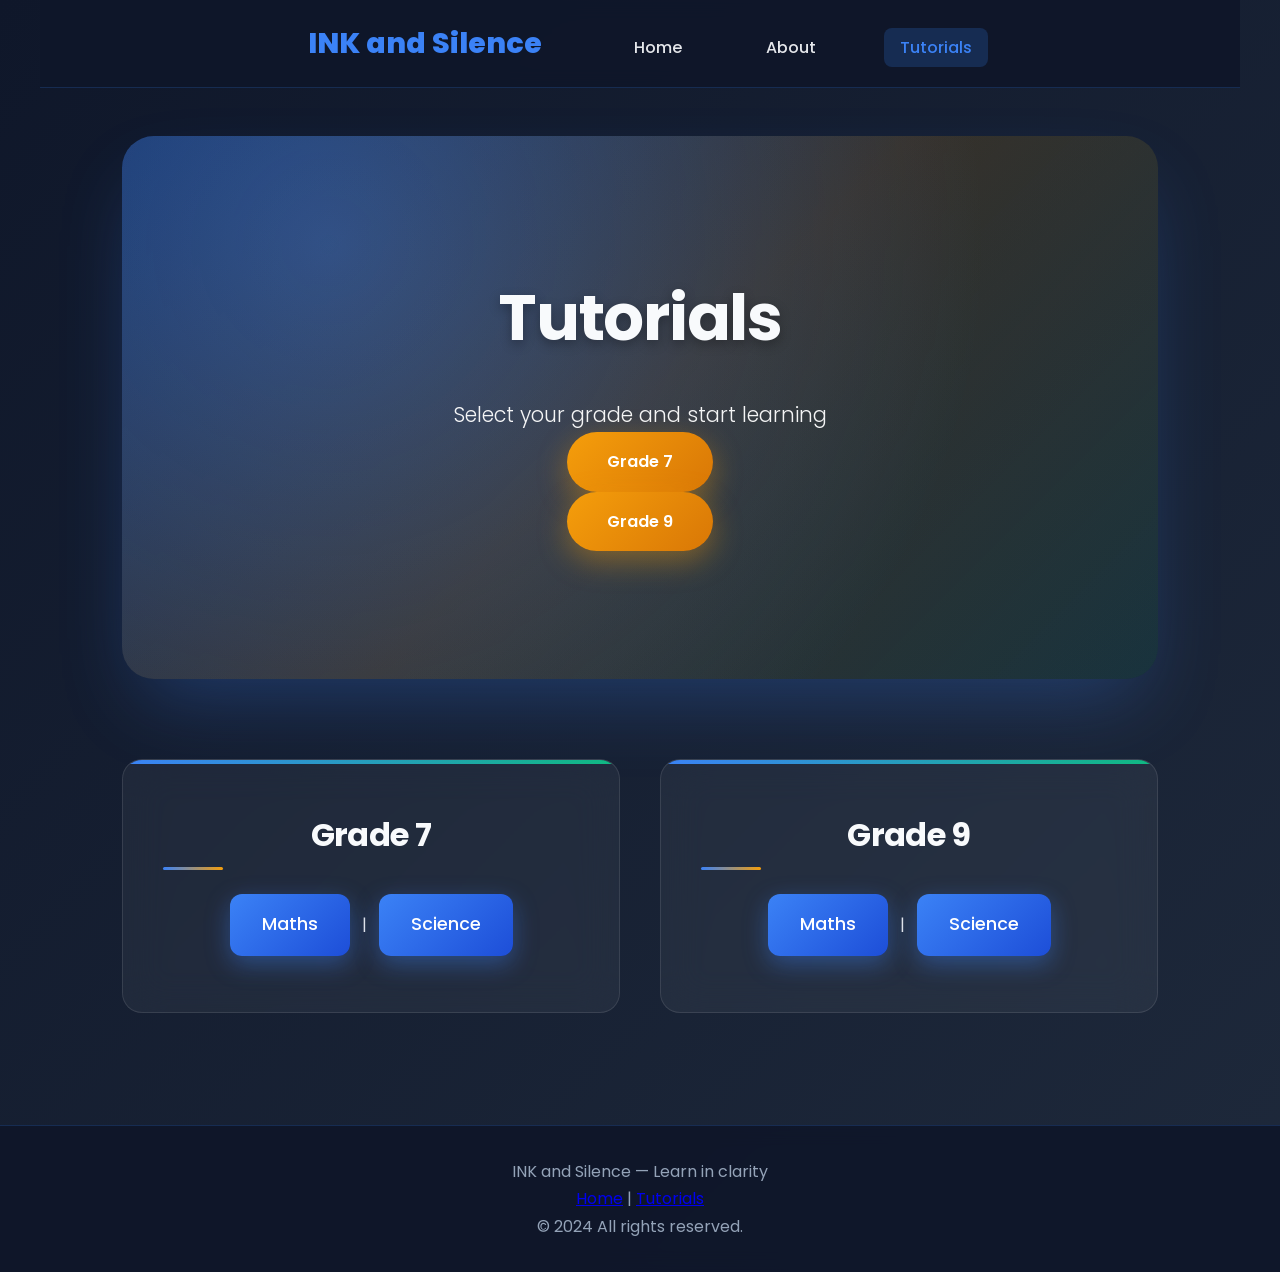
==== tutorials.html @ 47a631e3 "Add files via upload" ====
<!DOCTYPE html>
<html lang="en">
<head>
  <meta charset="UTF-8">
  <meta name="viewport" content="width=device-width, initial-scale=1.0">
  <title>Tutorials - INK and Silence</title>
  <link rel="stylesheet" href="style.css">
</head>
<body>
  <nav>
    <a href="index.html" class="logo">INK and Silence</a>
    <a href="index.html">Home</a>
    <a href="about.html">About</a>
    <a href="tutorials.html" class="active">Tutorials</a>
  </nav>
  
  <main>
    <section class="hero">
      <h1>Tutorials</h1>
      <p>Select your grade and start learning</p>
      <a href="#grades" class="cta-button">Grade 7</a>
      <a href="#grades" class="cta-button">Grade 9</a>
    </section>
    
    <section class="grades">
      <div class="grade-card">
        <h2>Grade 7</h2>
        <a href="grade7/maths.html">Maths</a> | <a href="grade7/science.html">Science</a>
      </div>
      <div class="grade-card">
        <h2>Grade 9</h2>
        <a href="grade9/maths.html">Maths</a> | <a href="grade9/science.html">Science</a>
      </div>
    </section>
  </main>
  
  <footer class="footer">
    <p>INK and Silence — Learn in clarity</p>
    <p><a href="index.html">Home</a> | <a href="tutorials.html">Tutorials</a></p>
    <p>&copy; 2024 All rights reserved.</p>
  </footer>
</body>
</html>
---- style.css ----
/* Modern Professional style.css for INK and Silence - Dark + White theme */
@import url('https://fonts.googleapis.com/css2?family=Poppins:wght@300;400;500;600;700;800&display=swap');

* {
  margin: 0;
  padding: 0;
  box-sizing: border-box;
}

body {
  font-family: 'Poppins', sans-serif;
  line-height: 1.7;
  color: #e5e7eb;
  background: linear-gradient(135deg, #0f172a 0%, #1e293b 100%);
  min-height: 100vh;
}

.logo {
  font-family: 'Poppins', sans-serif;
  font-weight: 800;
  font-size: 1.8rem;
  color: #3b82f6;
  text-decoration: none;
  margin-right: 2rem;
}

.active {
  background: rgba(59, 130, 246, 0.2);
  color: #3b82f6 !important;
}

.cta-button {
  background: linear-gradient(135deg, #f59e0b 0%, #d97706 100%);
  color: white;
  padding: 1rem 2.5rem;
  border-radius: 50px;
  font-weight: 600;
  text-decoration: none;
  box-shadow: 0 10px 30px rgba(245, 158, 11, 0.4);
  transition: all 0.3s ease;
  margin: 0 1rem;
}

.cta-button:hover {
  transform: translateY(-2px);
  box-shadow: 0 15px 40px rgba(245, 158, 11, 0.6);
}

.footer {
  background: rgba(15, 23, 42, 0.95);
  backdrop-filter: blur(10px);
  padding: 2rem;
  text-align: center;
  border-top: 1px solid rgba(59, 130, 246, 0.2);
  margin-top: 4rem;
  color: #94a3b8;
}

.chapter::before {
  content: '📚';
  font-size: 2rem;
  display: block;
  margin-bottom: 1rem;
}

nav {
  background: rgba(15, 23, 42, 0.95);
  backdrop-filter: blur(10px);
  padding: 1.2rem 0;
  position: sticky;
  top: 0;
  z-index: 100;
  border-bottom: 1px solid rgba(59, 130, 246, 0.2);
}

nav {
  max-width: 1200px;
  margin: 0 auto;
  text-align: center;
}

nav a {
  color: #e5e7eb;
  text-decoration: none;
  margin: 0 1.5rem;
  font-weight: 500;
  font-size: 1rem;
  padding: 0.5rem 1rem;
  border-radius: 8px;
  transition: all 0.3s ease;
  position: relative;
}

nav a:hover {
  background: rgba(59, 130, 246, 0.1);
  color: #3b82f6;
  transform: translateY(-1px);
}

main {
  max-width: 1100px;
  margin: 0 auto;
  padding: 3rem 2rem;
}

.hero {
  text-align: center;
  padding: 8rem 3rem;
  background: linear-gradient(135deg, rgba(59, 130, 246, 0.2) 0%, rgba(245, 158, 11, 0.15) 50%, rgba(16, 185, 129, 0.1) 100%), 
              radial-gradient(circle at 20% 20%, rgba(59, 130, 246, 0.4) 0%, transparent 70%);
  color: white;
  margin-bottom: 5rem;
  border-radius: 32px;
  position: relative;
  overflow: hidden;
  min-height: 500px;
  display: flex;
  flex-direction: column;
  justify-content: center;
  align-items: center;
  box-shadow: 0 35px 80px -20px rgba(59, 130, 246, 0.3);
}

.hero::before {
  content: '';
  position: absolute;
  top: 0;
  left: 0;
  right: 0;
  bottom: 0;
  background: url('images/students-bg.jpg') center/cover;
  opacity: 0.1;
  z-index: -1;
}

.hero h1 {
  font-size: clamp(2.5rem, 5vw, 4rem);
  font-weight: 700;
  margin-bottom: 1.5rem;
  letter-spacing: -0.02em;
  text-shadow: 0 4px 12px rgba(0,0,0,0.3);
}

.hero p {
  font-size: 1.3rem;
  font-weight: 300;
  max-width: 600px;
  opacity: 0.95;
}

.grades {
  display: grid;
  grid-template-columns: repeat(auto-fit, minmax(350px, 1fr));
  gap: 2.5rem;
  margin-top: 2rem;
}

.grade-card {
  background: rgba(255, 255, 255, 0.05);
  backdrop-filter: blur(20px);
  padding: 3rem 2.5rem;
  border-radius: 20px;
  text-align: center;
  border: 1px solid rgba(255, 255, 255, 0.1);
  transition: all 0.4s cubic-bezier(0.4, 0, 0.2, 1);
  position: relative;
  overflow: hidden;
}

.grade-card::before {
  content: '';
  position: absolute;
  top: 0;
  left: 0;
  right: 0;
  height: 4px;
  background: linear-gradient(90deg, #3b82f6, #10b981);
}

.grade-card:hover {
  transform: translateY(-12px);
  box-shadow: 0 30px 60px -16px rgba(59, 130, 246, 0.3);
  border-color: rgba(59, 130, 246, 0.3);
}

.grade-card h2 {
  color: #f8fafc;
  font-size: 2rem;
  font-weight: 700;
  margin-bottom: 1.5rem;
  letter-spacing: -0.02em;
}

.grade-card a {
  display: inline-block;
  background: linear-gradient(135deg, #3b82f6 0%, #1d4ed8 100%);
  color: white;
  padding: 1rem 2rem;
  text-decoration: none;
  border-radius: 12px;
  font-weight: 500;
  font-size: 1.1rem;
  margin: 0.5rem;
  transition: all 0.3s ease;
  box-shadow: 0 8px 25px rgba(59, 130, 246, 0.4);
}

.grade-card a:hover {
  transform: translateY(-3px);
  box-shadow: 0 15px 35px rgba(59, 130, 246, 0.5);
}

h1 {
  color: #f8fafc;
  font-size: clamp(2.8rem, 5vw, 3.5rem);
  font-weight: 800;
  text-align: center;
  margin-bottom: 4rem;
  letter-spacing: -0.03em;
}

h2 {
  font-size: 1.8rem;
  font-weight: 700;
  color: #f1f5f9;
  margin-bottom: 1.5rem;
  position: relative;
}

h2::after {
  content: '';
  position: absolute;
  bottom: -0.5rem;
  left: 0;
  width: 60px;
  height: 3px;
  background: linear-gradient(90deg, #3b82f6, #f59e0b);
  border-radius: 2px;
}

h3 {
  font-size: 1.4rem;
  font-weight: 600;
  color: #60a5fa;
  margin: 2rem 0 1rem 0;
}

.chapters {
  background: rgba(255, 255, 255, 0.03);
  padding: 3rem;
  border-radius: 16px;
  border: 1px solid rgba(255, 255, 255, 0.05);
}

.chapter {
  margin-bottom: 3rem;
  padding: 2rem;
  background: rgba(255, 255, 255, 0.02);
  border-radius: 12px;
  border-left: 4px solid #3b82f6;
  transition: all 0.3s ease;
}

.chapter:hover {
  box-shadow: 0 8px 25px rgba(59, 130, 246, 0.1);
  transform: translateX(4px);
}

.chapter h3 {
  color: #3b82f6;
  margin: 1.5rem 0 1rem 0;
  font-size: 1.3rem;
}

.chapter dl {
  margin: 1rem 0;
}

.chapter dt {
  font-weight: 600;
  color: #f8fafc;
  margin-top: 1rem;
}

.chapter dd {
  margin: 0.25rem 0 0 1.5rem;
  color: #cbd5e1;
  font-style: italic;
}

.chapter ol {
  padding-left: 1.5rem;
}

@media (max-width: 768px) {
  .chapter {
    padding: 1.5rem;
    margin-bottom: 2rem;
  }
}

@media (max-width: 768px) {
  main {
    padding: 2rem 1rem;
  }
  
  nav a {
    display: inline-block;
    margin: 0.3rem 0.8rem;
    font-size: 0.95rem;
  }
  
  .grades {
    grid-template-columns: 1fr;
    gap: 2rem;
  }
  
  .hero {
    padding: 4rem 2rem;
    margin-bottom: 2rem;
  }
}
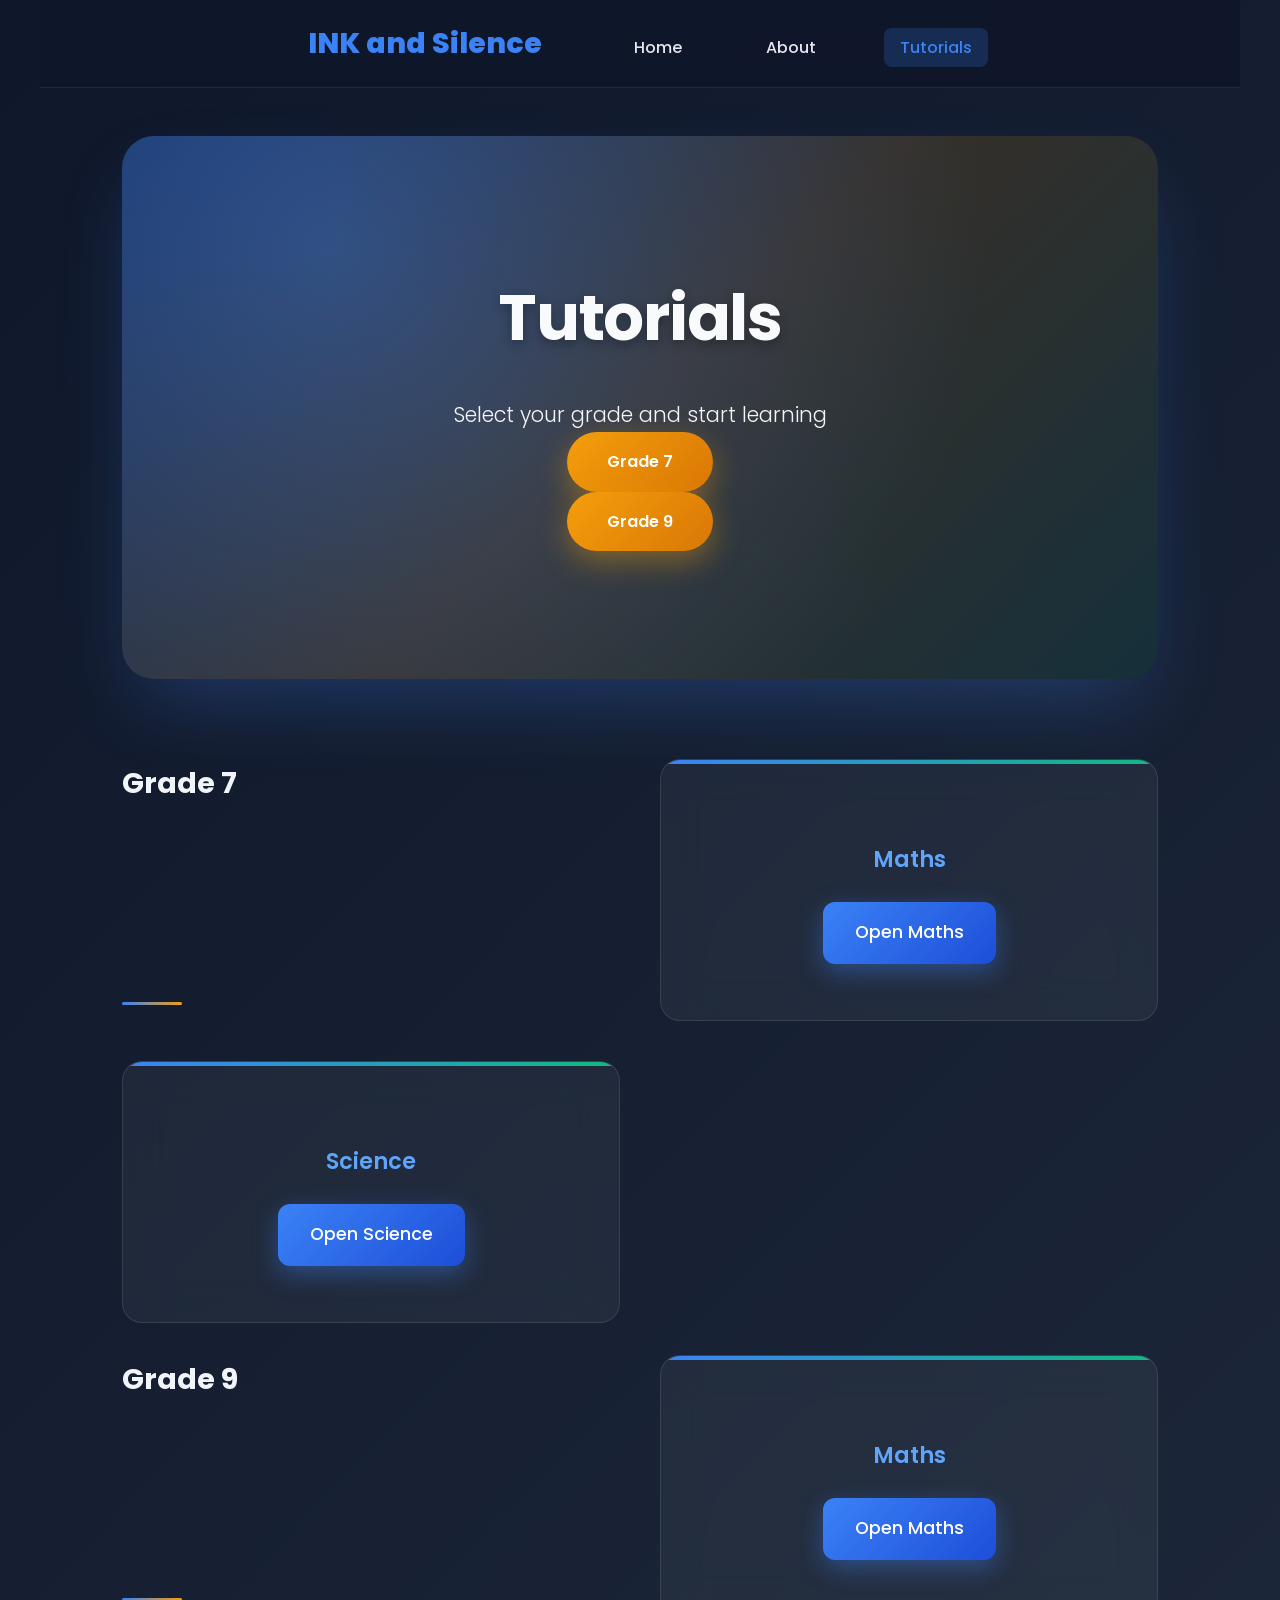
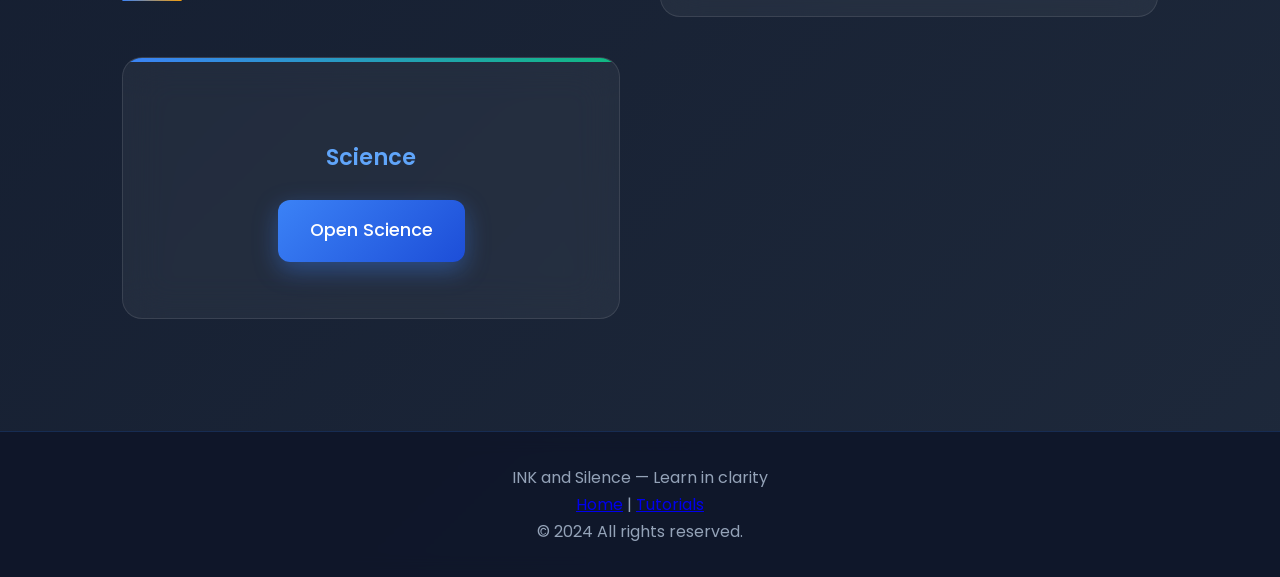
==== commit 14ef2121: "Add files via upload" ====
--- a/tutorials.html
+++ b/tutorials.html
@@ -15,23 +15,36 @@
   </nav>
   
   <main>
-    <section class="hero">
-      <h1>Tutorials</h1>
-      <p>Select your grade and start learning</p>
-      <a href="#grades" class="cta-button">Grade 7</a>
-      <a href="#grades" class="cta-button">Grade 9</a>
-    </section>
+  <section class="hero">
+  <h1>Tutorials</h1>
+  <p>Select your grade and start learning</p>
+  <a href="#grade7" class="cta-button">Grade 7</a>
+  <a href="#grade9" class="cta-button">Grade 9</a>
+</section>
     
-    <section class="grades">
-      <div class="grade-card">
-        <h2>Grade 7</h2>
-        <a href="grade7/maths.html">Maths</a> | <a href="grade7/science.html">Science</a>
-      </div>
-      <div class="grade-card">
-        <h2>Grade 9</h2>
-        <a href="grade9/maths.html">Maths</a> | <a href="grade9/science.html">Science</a>
-      </div>
-    </section>
+    <section class="grades" id="grade7">
+   <h2>Grade 7</h2>
+   <div class="grade-card">
+     <h3>Maths</h3>
+     <a href="grade7/maths.html" class="cta-button">Open Maths</a>
+   </div>
+   <div class="grade-card">
+     <h3>Science</h3>
+     <a href="grade7/science.html" class="cta-button">Open Science</a>
+   </div>
+ </section>
+
+ <section class="grades" id="grade9">
+   <h2>Grade 9</h2>
+   <div class="grade-card">
+     <h3>Maths</h3>
+     <a href="grade9/maths.html" class="cta-button">Open Maths</a>
+   </div>
+   <div class="grade-card">
+     <h3>Science</h3>
+     <a href="grade9/science.html" class="cta-button">Open Science</a>
+   </div>
+ </section>
   </main>
   
   <footer class="footer">
